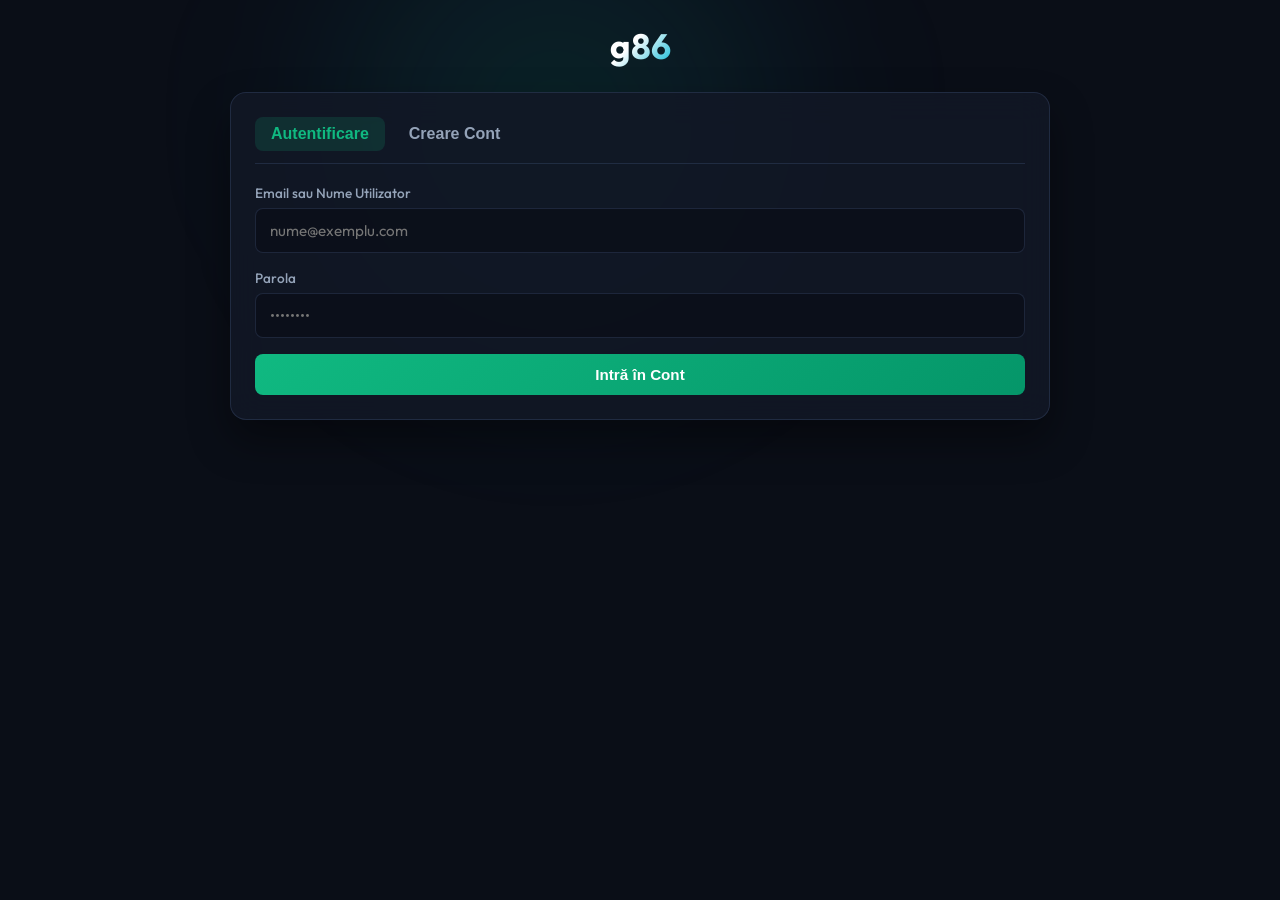
==== web/index.html @ 9602d674 "v0.0.0.3 - P2P Torrent-Style Mesh Architecture, Media Sharing, IndexedDB Local Storage & Public Chat" ====
<!DOCTYPE html>
<html lang="ro">
<head>
    <meta charset="UTF-8">
    <meta name="viewport" content="width=device-width, initial-scale=1.0">
    <title>g86</title>
    
    <!-- PWA Metadata -->
    <link rel="manifest" href="manifest.json">
    <meta name="theme-color" content="#10B981">
    <meta name="apple-mobile-web-app-capable" content="yes">
    <meta name="apple-mobile-web-app-status-bar-style" content="black-translucent">
    <meta name="apple-mobile-web-app-title" content="G86">
    <link rel="apple-touch-icon" href="icon-192.png">

    <link rel="stylesheet" href="style.css">
    <link rel="preconnect" href="https://fonts.googleapis.com">
    <link rel="preconnect" href="https://fonts.gstatic.com" crossorigin>
    <link href="https://fonts.googleapis.com/css2?family=JetBrains+Mono:wght@400;600;700&family=Outfit:wght@300;400;600;700&display=swap" rel="stylesheet">
</head>
<body>
    <div class="background-glow"></div>

    <div class="container">
        <!-- PWA One-Click Install Banner -->
        <div id="pwaBanner" class="pwa-banner hidden">
            <div class="pwa-info">
                <img src="icon-192.png" alt="G86 Icon" class="pwa-logo">
                <div>
                    <strong>Instalează aplicația G86</strong>
                    <p>Salvează pe ecran direct din browser &bull; Fără Play Store</p>
                </div>
            </div>
            <button id="btnInstallPwa" class="btn btn-pwa btn-sm" onclick="installPwa()">Adaugă pe Ecran</button>
        </div>

        <!-- Header -->
        <header class="header">
            <h1>g86</h1>
        </header>

        <!-- Auth & Dashboard Container -->
        <main class="main-card">
            <!-- Auth Section (Shown when logged out) -->
            <div id="authSection" class="section-box">
                <div class="tabs">
                    <button id="tabLogin" class="tab-btn active" onclick="switchAuthTab('login')">Autentificare</button>
                    <button id="tabRegister" class="tab-btn" onclick="switchAuthTab('register')">Creare Cont</button>
                </div>

                <div id="authFeedback" class="feedback-msg hidden"></div>

                <!-- Login Form -->
                <form id="formLogin" onsubmit="handleLogin(event)">
                    <div class="form-group">
                        <label for="loginIdentity">Email sau Nume Utilizator</label>
                        <input type="text" id="loginIdentity" placeholder="nume@exemplu.com" required autocomplete="username">
                    </div>
                    <div class="form-group">
                        <label for="loginPassword">Parola</label>
                        <input type="password" id="loginPassword" placeholder="••••••••" required autocomplete="current-password">
                    </div>
                    <button type="submit" class="btn btn-primary" id="btnLogin">Intră în Cont</button>
                </form>

                <!-- Register Form -->
                <form id="formRegister" class="hidden" onsubmit="handleRegister(event)">
                    <div class="form-group">
                        <label for="regEmail">Adresă de Email</label>
                        <input type="email" id="regEmail" placeholder="nume@exemplu.com" required autocomplete="email">
                    </div>
                    <div class="form-group">
                        <label for="regPassword">Parolă (min. 8 caractere)</label>
                        <input type="password" id="regPassword" placeholder="••••••••" minlength="8" required autocomplete="new-password">
                    </div>
                    <div class="form-group">
                        <label for="regPasswordConfirm">Confirmă Parola</label>
                        <input type="password" id="regPasswordConfirm" placeholder="••••••••" minlength="8" required autocomplete="new-password">
                    </div>
                    <button type="submit" class="btn btn-primary" id="btnRegister">Creează Contul</button>
                </form>
            </div>

            <!-- User Dashboard (Shown when logged in) -->
            <div id="dashboardSection" class="section-box hidden">
                <div class="user-bar">
                    <div class="user-info">
                        <div class="avatar" id="userAvatar">U</div>
                        <div>
                            <span class="user-greeting">Utilizator conectat:</span>
                            <strong id="userDisplayEmail">user@example.com</strong>
                        </div>
                    </div>
                    <button class="btn btn-secondary btn-sm" onclick="handleLogout()">Deconectare</button>
                </div>

                <!-- Public Chat P2P Accordion Card -->
                <div class="chat-card" id="chatAccordionCard">
                    <div class="chat-header" onclick="toggleChatDropdown()">
                        <div class="chat-title-group">
                            <div class="chat-icon-badge">💬</div>
                            <div class="chat-title-wrapper">
                                <h3>Public Chat</h3>
                            </div>
                        </div>
                        <div class="chat-header-right">
                            <div class="security-badge">
                                <span class="sec-dot"></span>
                                <span>Criptare end-2-end</span>
                            </div>
                            <span id="chatDropdownArrow" class="chat-arrow">▼</span>
                        </div>
                    </div>

                    <!-- Dropdown Body -->
                    <div id="chatDropdownBody" class="chat-dropdown-body">
                        <!-- Chat Messages Stream -->
                        <div class="chat-messages-container" id="chatContainer">
                            <div id="chatMessagesList" class="chat-messages-list">
                                <!-- Mesajele vor fi redate dinamic din memoria locală (IndexedDB) -->
                            </div>
                        </div>

                        <!-- Editing indicator bar (shown when editing a message) -->
                        <div id="chatEditingBar" class="chat-edit-bar hidden">
                            <span>✏️ Mod editare mesaj</span>
                            <button type="button" class="btn-cancel-edit" onclick="cancelEditingMessage()">✕ Anulează</button>
                        </div>

                        <!-- Selected File Preview Bar -->
                        <div id="filePreviewBar" class="file-preview-bar hidden">
                            <div class="preview-info">
                                <span id="previewFileIcon">📎</span>
                                <span id="previewFileName" class="preview-filename"></span>
                                <span id="previewFileSize" class="preview-filesize"></span>
                            </div>
                            <button type="button" class="btn-cancel-file" onclick="clearSelectedFile()" title="Șterge atașamentul">✕</button>
                        </div>

                        <!-- Chat Input Form -->
                        <form id="formChat" class="chat-input-box" onsubmit="handleSendMessage(event)">
                            <input type="file" id="chatFileInput" class="hidden-file-input" onchange="handleFileSelected(event)" accept="image/*,video/*,audio/*,application/pdf,text/*,.doc,.docx,.zip">
                            <button type="button" class="btn-chat-sq btn-attach" onclick="triggerFileInput()" title="Atașează poză, video sau document">
                                📎
                            </button>
                            <textarea id="inputChatMessage" rows="1" placeholder="Scrie un mesaj..." autocomplete="off"></textarea>
                            <button type="submit" class="btn-chat-sq btn-send-sq" id="btnSendMessage" title="Trimite mesaj">
                                <svg viewBox="0 0 24 24" class="send-svg-icon">
                                    <path fill="currentColor" d="M2.01 21L23 12 2.01 3 2 10l15 2-15 2z"/>
                                </svg>
                            </button>
                        </form>
                    </div>
                </div>

                <!-- Action Modal for Message Options (Long-Press / Click) -->
                <div id="messageActionModal" class="modal-overlay hidden" onclick="closeMessageModal(event)">
                    <div class="modal-sheet" onclick="event.stopPropagation()">
                        <div class="modal-header">
                            <span id="modalMsgTitle">Opțiuni Mesaj</span>
                            <button type="button" class="modal-close-btn" onclick="closeMessageModal()">✕</button>
                        </div>
                        <div class="modal-actions" id="modalActionsContainer">
                            <!-- Populat dinamic: Editare / Ștergere pentru toți / Ștergere pentru mine -->
                        </div>
                    </div>
                </div>
            </div>
        </main>

        <footer class="footer">
        </footer>
    </div>

    <script src="app.js"></script>
</body>
</html>
---- web/style.css ----
:root {
    --bg-dark: #0a0e17;
    --card-bg: rgba(18, 24, 38, 0.85);
    --border-color: rgba(64, 84, 120, 0.35);
    --accent-emerald: #10b981;
    --accent-cyan: #06b6d4;
    --accent-tor: #a855f7;
    --text-primary: #f8fafc;
    --text-secondary: #94a3b8;
    --danger: #ef4444;
}

* {
    box-sizing: border-box;
    margin: 0;
    padding: 0;
}

body {
    background-color: var(--bg-dark);
    color: var(--text-primary);
    font-family: 'Outfit', -apple-system, BlinkMacSystemFont, 'Segoe UI', Roboto, sans-serif;
    min-height: 100vh;
    display: flex;
    justify-content: center;
    position: relative;
    overflow-x: hidden;
    padding: 24px 16px;
}

.background-glow {
    position: fixed;
    top: -20%;
    left: 20%;
    width: 600px;
    height: 600px;
    background: radial-gradient(circle, rgba(16, 185, 129, 0.15) 0%, rgba(6, 182, 212, 0.08) 40%, transparent 70%);
    filter: blur(80px);
    pointer-events: none;
    z-index: 0;
}

.container {
    max-width: 820px;
    width: 100%;
    position: relative;
    z-index: 1;
    display: flex;
    flex-direction: column;
    gap: 24px;
}

.header {
    text-align: center;
    display: flex;
    flex-direction: column;
    align-items: center;
    gap: 12px;
}

.node-badge {
    display: inline-flex;
    align-items: center;
    gap: 8px;
    background: rgba(16, 185, 129, 0.12);
    border: 1px solid rgba(16, 185, 129, 0.4);
    padding: 6px 14px;
    border-radius: 9999px;
    font-size: 0.82rem;
    font-weight: 700;
    letter-spacing: 0.08em;
    color: var(--accent-emerald);
}

.status-dot {
    width: 8px;
    height: 8px;
    border-radius: 50%;
    background-color: var(--accent-emerald);
}

.status-dot.pulsating {
    box-shadow: 0 0 10px var(--accent-emerald);
    animation: pulse 2s infinite;
}

@keyframes pulse {
    0% { transform: scale(0.95); box-shadow: 0 0 0 0 rgba(16, 185, 129, 0.7); }
    70% { transform: scale(1.1); box-shadow: 0 0 0 8px rgba(16, 185, 129, 0); }
    100% { transform: scale(0.95); box-shadow: 0 0 0 0 rgba(16, 185, 129, 0); }
}

.header h1 {
    font-size: 2.2rem;
    font-weight: 700;
    background: linear-gradient(135deg, #ffffff 40%, var(--accent-cyan));
    -webkit-background-clip: text;
    -webkit-text-fill-color: transparent;
}

.subtitle {
    color: var(--text-secondary);
    font-size: 1rem;
    max-width: 600px;
}

.network-badges {
    display: flex;
    gap: 10px;
    flex-wrap: wrap;
    justify-content: center;
    margin-top: 4px;
}

.net-tag {
    font-size: 0.8rem;
    padding: 4px 10px;
    border-radius: 6px;
    background: rgba(255, 255, 255, 0.05);
    border: 1px solid var(--border-color);
}

.net-tag.clearnet { border-color: rgba(6, 182, 212, 0.4); color: #38bdf8; }
.net-tag.tor { border-color: rgba(168, 85, 247, 0.4); color: #c084fc; }
.net-tag.mobile { border-color: rgba(16, 185, 129, 0.4); color: #34d399; }

.main-card {
    background: var(--card-bg);
    backdrop-filter: blur(16px);
    border: 1px solid var(--border-color);
    border-radius: 16px;
    padding: 24px;
    box-shadow: 0 20px 40px rgba(0, 0, 0, 0.4);
}

.tabs {
    display: flex;
    gap: 8px;
    border-bottom: 1px solid var(--border-color);
    padding-bottom: 12px;
    margin-bottom: 20px;
}

.tab-btn {
    background: transparent;
    border: none;
    color: var(--text-secondary);
    font-size: 1rem;
    font-weight: 600;
    padding: 8px 16px;
    cursor: pointer;
    border-radius: 8px;
    transition: all 0.2s ease;
}

.tab-btn.active {
    background: rgba(16, 185, 129, 0.15);
    color: var(--accent-emerald);
}

.form-group {
    display: flex;
    flex-direction: column;
    gap: 6px;
    margin-bottom: 16px;
}

.form-group label {
    font-size: 0.85rem;
    color: var(--text-secondary);
    font-weight: 500;
}

input {
    background: rgba(10, 14, 23, 0.7);
    border: 1px solid var(--border-color);
    border-radius: 8px;
    padding: 12px 14px;
    color: var(--text-primary);
    font-size: 0.95rem;
    font-family: inherit;
    outline: none;
    transition: border-color 0.2s;
}

input:focus {
    border-color: var(--accent-emerald);
}

.btn {
    padding: 12px 20px;
    border-radius: 8px;
    font-size: 0.95rem;
    font-weight: 600;
    cursor: pointer;
    border: none;
    transition: all 0.2s ease;
    display: inline-flex;
    align-items: center;
    justify-content: center;
    gap: 8px;
}

.btn-primary {
    background: linear-gradient(135deg, var(--accent-emerald), #059669);
    color: #fff;
    width: 100%;
}

.btn-primary:hover {
    filter: brightness(1.1);
}

.btn-secondary {
    background: rgba(255, 255, 255, 0.08);
    color: var(--text-primary);
    border: 1px solid var(--border-color);
}

.btn-secondary:hover {
    background: rgba(255, 255, 255, 0.14);
}

.btn-success {
    background: #10b981;
    color: #064e3b;
    font-weight: 700;
}

.btn-sm {
    padding: 6px 14px;
    font-size: 0.85rem;
}

.feedback-msg {
    padding: 10px 14px;
    border-radius: 8px;
    font-size: 0.9rem;
    margin-bottom: 16px;
}

.feedback-msg.error {
    background: rgba(239, 68, 68, 0.15);
    border: 1px solid rgba(239, 68, 68, 0.4);
    color: #fca5a5;
}

.feedback-msg.success {
    background: rgba(16, 185, 129, 0.15);
    border: 1px solid rgba(16, 185, 129, 0.4);
    color: #6ee7b7;
}

.user-bar {
    display: flex;
    justify-content: space-between;
    align-items: center;
    background: rgba(255, 255, 255, 0.03);
    padding: 12px 16px;
    border-radius: 10px;
    border: 1px solid var(--border-color);
    margin-bottom: 24px;
}

.user-info {
    display: flex;
    align-items: center;
    gap: 12px;
}

.avatar {
    width: 38px;
    height: 38px;
    background: linear-gradient(135deg, var(--accent-cyan), var(--accent-emerald));
    border-radius: 50%;
    display: flex;
    align-items: center;
    justify-content: center;
    font-weight: 700;
    color: #042f2e;
}

.user-greeting {
    display: block;
    font-size: 0.8rem;
    color: var(--text-secondary);
}

.chat-card {
    background: var(--card-bg);
    border: 1px solid var(--border-color);
    border-radius: 12px;
    overflow: hidden;
    margin-top: 10px;
    transition: border-color 0.2s;
}

.chat-header {
    display: flex;
    justify-content: space-between;
    align-items: center;
    gap: 12px;
    padding: 14px 16px;
    cursor: pointer;
    user-select: none;
    background: rgba(255, 255, 255, 0.02);
    transition: background 0.15s;
}

.chat-header:hover {
    background: rgba(255, 255, 255, 0.04);
}

.chat-title-group {
    display: flex;
    align-items: center;
    gap: 12px;
}

.chat-title-wrapper h3 {
    font-size: 1.15rem;
    font-weight: 700;
    color: var(--text-primary);
    margin: 0;
}

.chat-header-right {
    display: flex;
    align-items: center;
    gap: 10px;
}

.chat-arrow {
    font-size: 0.85rem;
    color: var(--accent-cyan);
    transition: transform 0.25s ease;
}

.chat-arrow.open {
    transform: rotate(180deg);
}

.chat-dropdown-body {
    padding: 16px;
    display: flex;
    flex-direction: column;
    gap: 14px;
    border-top: 1px solid var(--border-color);
}

.chat-icon-badge {
    font-size: 1.5rem;
    background: rgba(16, 185, 129, 0.12);
    border: 1px solid rgba(16, 185, 129, 0.3);
    width: 40px;
    height: 40px;
    display: flex;
    align-items: center;
    justify-content: center;
    border-radius: 10px;
}

.security-badge {
    display: flex;
    align-items: center;
    gap: 6px;
    background: rgba(16, 185, 129, 0.12);
    border: 1px solid rgba(16, 185, 129, 0.35);
    color: #34d399;
    padding: 6px 12px;
    border-radius: 9999px;
    font-size: 0.75rem;
    font-weight: 700;
    white-space: nowrap;
}

.sec-dot {
    width: 8px;
    height: 8px;
    border-radius: 50%;
    background-color: #10b981;
    box-shadow: 0 0 8px #10b981;
    animation: pulseDot 2s infinite;
}

@keyframes pulseDot {
    0%, 100% { opacity: 1; transform: scale(1); }
    50% { opacity: 0.4; transform: scale(0.85); }
}

.chat-messages-container {
    background: #080c14;
    border: 1px solid var(--border-color);
    border-radius: 12px;
    height: 320px;
    overflow-y: auto;
    padding: 16px;
    display: flex;
    flex-direction: column;
}

.chat-messages-list {
    display: flex;
    flex-direction: column;
    gap: 12px;
    margin-top: auto;
}

.chat-msg-item {
    display: flex;
    flex-direction: column;
    max-width: 85%;
    gap: 4px;
}

.chat-msg-item.own {
    align-self: flex-end;
}

.chat-msg-item.other {
    align-self: flex-start;
}

.chat-msg-header {
    display: flex;
    align-items: center;
    gap: 8px;
    font-size: 0.75rem;
}

.chat-msg-item.own .chat-msg-header {
    justify-content: flex-end;
}

.chat-msg-author {
    font-weight: 700;
    color: var(--accent-cyan);
}

.chat-msg-item.own .chat-msg-author {
    color: var(--accent-emerald);
}

.chat-msg-time {
    color: #64748b;
    font-size: 0.7rem;
}

.edited-badge {
    color: #94a3b8;
    font-style: italic;
    font-size: 0.68rem;
    margin-left: 2px;
}

.chat-msg-bubble {
    padding: 10px 14px;
    border-radius: 12px;
    font-size: 0.9rem;
    line-height: 1.45;
    word-break: break-word;
    position: relative;
    cursor: pointer;
    user-select: none;
    transition: filter 0.15s ease, transform 0.1s ease;
}

.chat-msg-bubble:hover {
    filter: brightness(1.12);
}

.chat-msg-bubble:active {
    transform: scale(0.98);
}

.chat-msg-item.own .chat-msg-bubble {
    background: linear-gradient(135deg, rgba(16, 185, 129, 0.25), rgba(6, 182, 212, 0.2));
    border: 1px solid rgba(16, 185, 129, 0.4);
    color: #f8fafc;
    border-bottom-right-radius: 2px;
}

.chat-msg-item.other .chat-msg-bubble {
    background: #162032;
    border: 1px solid var(--border-color);
    color: #f8fafc;
    border-bottom-left-radius: 2px;
}

/* Media rendering inside bubbles */
.chat-media-preview-img {
    max-width: 100%;
    max-height: 240px;
    border-radius: 8px;
    margin-top: 8px;
    display: block;
    object-fit: cover;
    border: 1px solid rgba(255, 255, 255, 0.15);
}

.chat-media-video {
    max-width: 100%;
    max-height: 240px;
    border-radius: 8px;
    margin-top: 8px;
    display: block;
}

.chat-media-doc {
    display: flex;
    align-items: center;
    gap: 10px;
    background: rgba(0, 0, 0, 0.3);
    border: 1px solid rgba(255, 255, 255, 0.15);
    border-radius: 8px;
    padding: 8px 12px;
    margin-top: 8px;
    text-decoration: none;
    color: inherit;
    font-size: 0.85rem;
}

.chat-media-doc:hover {
    background: rgba(0, 0, 0, 0.45);
}

.chat-doc-info {
    display: flex;
    flex-direction: column;
    overflow: hidden;
}

.chat-doc-name {
    font-weight: 600;
    white-space: nowrap;
    overflow: hidden;
    text-overflow: ellipsis;
}

.chat-doc-size {
    font-size: 0.72rem;
    color: var(--text-secondary);
}

/* Edit & File Preview Bars */
.chat-edit-bar {
    display: flex;
    justify-content: space-between;
    align-items: center;
    background: rgba(245, 158, 11, 0.15);
    border: 1px solid rgba(245, 158, 11, 0.4);
    padding: 6px 12px;
    border-radius: 8px;
    font-size: 0.82rem;
    color: #fbbf24;
}

.btn-cancel-edit {
    background: transparent;
    border: none;
    color: #fbbf24;
    cursor: pointer;
    font-size: 0.82rem;
    font-weight: 600;
}

.file-preview-bar {
    display: flex;
    justify-content: space-between;
    align-items: center;
    background: rgba(6, 182, 212, 0.12);
    border: 1px solid rgba(6, 182, 212, 0.35);
    padding: 8px 12px;
    border-radius: 8px;
    font-size: 0.82rem;
    color: var(--accent-cyan);
}

.preview-info {
    display: flex;
    align-items: center;
    gap: 8px;
    overflow: hidden;
}

.preview-filename {
    font-weight: 600;
    white-space: nowrap;
    overflow: hidden;
    text-overflow: ellipsis;
}

.preview-filesize {
    font-size: 0.72rem;
    color: var(--text-secondary);
}

.btn-cancel-file {
    background: transparent;
    border: none;
    color: var(--accent-cyan);
    cursor: pointer;
    font-size: 1rem;
    font-weight: 700;
    padding: 0 4px;
}

/* Chat Input Bar & 1:1 Buttons */
.chat-input-box {
    display: flex;
    gap: 8px;
    align-items: flex-end;
}

.hidden-file-input {
    display: none;
}

.chat-input-box textarea {
    flex: 1;
    min-height: 44px;
    max-height: 120px;
    background: rgba(10, 14, 23, 0.8);
    border: 1px solid var(--border-color);
    padding: 11px 14px;
    border-radius: 10px;
    color: var(--text-primary);
    font-family: inherit;
    font-size: 0.92rem;
    line-height: 1.4;
    resize: none;
    outline: none;
    overflow-y: auto;
    transition: all 0.2s;
    box-sizing: border-box;
}

.chat-input-box textarea:focus {
    border-color: var(--accent-emerald);
    box-shadow: 0 0 10px rgba(16, 185, 129, 0.25);
}

.btn-chat-sq {
    width: 44px;
    height: 44px;
    min-width: 44px;
    min-height: 44px;
    aspect-ratio: 1 / 1;
    border-radius: 10px;
    display: flex;
    align-items: center;
    justify-content: center;
    cursor: pointer;
    border: none;
    padding: 0;
    transition: all 0.2s ease;
    flex-shrink: 0;
}

.btn-attach {
    background: rgba(6, 182, 212, 0.12);
    border: 1px solid rgba(6, 182, 212, 0.35);
    color: var(--accent-cyan);
    font-size: 1.25rem;
}

.btn-attach:hover {
    background: rgba(6, 182, 212, 0.25);
    border-color: var(--accent-cyan);
    transform: translateY(-1px);
}

.btn-send-sq {
    background: linear-gradient(135deg, var(--accent-emerald), #059669);
    color: #fff;
    box-shadow: 0 4px 12px rgba(16, 185, 129, 0.3);
}

.btn-send-sq:hover {
    filter: brightness(1.15);
    transform: translateY(-1px);
}

.btn-send-sq:active {
    transform: scale(0.95);
}

.send-svg-icon {
    width: 20px;
    height: 20px;
}

/* Modal Overlay & Action Sheet */
.modal-overlay {
    position: fixed;
    inset: 0;
    background: rgba(0, 0, 0, 0.75);
    backdrop-filter: blur(4px);
    display: flex;
    align-items: center;
    justify-content: center;
    z-index: 1000;
    padding: 16px;
    animation: fadeIn 0.15s ease-out;
}

.modal-sheet {
    background: #111827;
    border: 1px solid var(--border-color);
    border-radius: 14px;
    width: 100%;
    max-width: 380px;
    overflow: hidden;
    box-shadow: 0 20px 40px rgba(0, 0, 0, 0.7);
    animation: scaleUp 0.18s ease-out;
}

@keyframes scaleUp {
    from { transform: scale(0.95); opacity: 0; }
    to { transform: scale(1); opacity: 1; }
}

.modal-header {
    display: flex;
    justify-content: space-between;
    align-items: center;
    padding: 14px 16px;
    border-bottom: 1px solid var(--border-color);
    font-weight: 700;
    font-size: 0.95rem;
    color: var(--text-primary);
}

.modal-close-btn {
    background: transparent;
    border: none;
    color: var(--text-secondary);
    font-size: 1.1rem;
    cursor: pointer;
    padding: 2px 6px;
    border-radius: 4px;
}

.modal-close-btn:hover {
    color: var(--text-primary);
}

.modal-actions {
    display: flex;
    flex-direction: column;
    padding: 12px;
    gap: 8px;
}

.modal-action-btn {
    display: flex;
    align-items: center;
    gap: 12px;
    padding: 12px 16px;
    border-radius: 8px;
    font-size: 0.92rem;
    font-weight: 600;
    cursor: pointer;
    border: 1px solid transparent;
    background: rgba(255, 255, 255, 0.04);
    color: var(--text-primary);
    transition: all 0.15s;
    text-align: left;
    width: 100%;
    box-sizing: border-box;
}

.modal-action-btn:hover {
    background: rgba(255, 255, 255, 0.09);
    transform: translateX(2px);
}

.modal-action-btn.danger {
    color: #f87171;
    border-color: rgba(239, 68, 68, 0.3);
    background: rgba(239, 68, 68, 0.1);
}

.modal-action-btn.danger:hover {
    background: rgba(239, 68, 68, 0.2);
}

.footer {
    text-align: center;
    color: var(--text-secondary);
    font-size: 0.82rem;
    padding-bottom: 20px;
}

.hidden { display: none !important; }

/* PWA Install Banner */
.pwa-banner {
    background: linear-gradient(135deg, rgba(16, 185, 129, 0.18), rgba(6, 182, 212, 0.12));
    border: 1px solid rgba(16, 185, 129, 0.45);
    border-radius: 12px;
    padding: 12px 16px;
    display: flex;
    justify-content: space-between;
    align-items: center;
    gap: 12px;
    box-shadow: 0 8px 24px rgba(0, 0, 0, 0.3);
}

.pwa-info {
    display: flex;
    align-items: center;
    gap: 12px;
}

.pwa-logo {
    width: 42px;
    height: 42px;
    border-radius: 10px;
    border: 1px solid rgba(16, 185, 129, 0.4);
}

.pwa-info p {
    font-size: 0.8rem;
    color: var(--text-secondary);
    margin-top: 2px;
}

.btn-pwa {
    background: #10b981;
    color: #064e3b;
    font-weight: 700;
    white-space: nowrap;
}

.btn-pwa:hover {
    background: #34d399;
}

.net-tag.pwa { border-color: rgba(16, 185, 129, 0.6); color: #6ee7b7; font-weight: 600; }
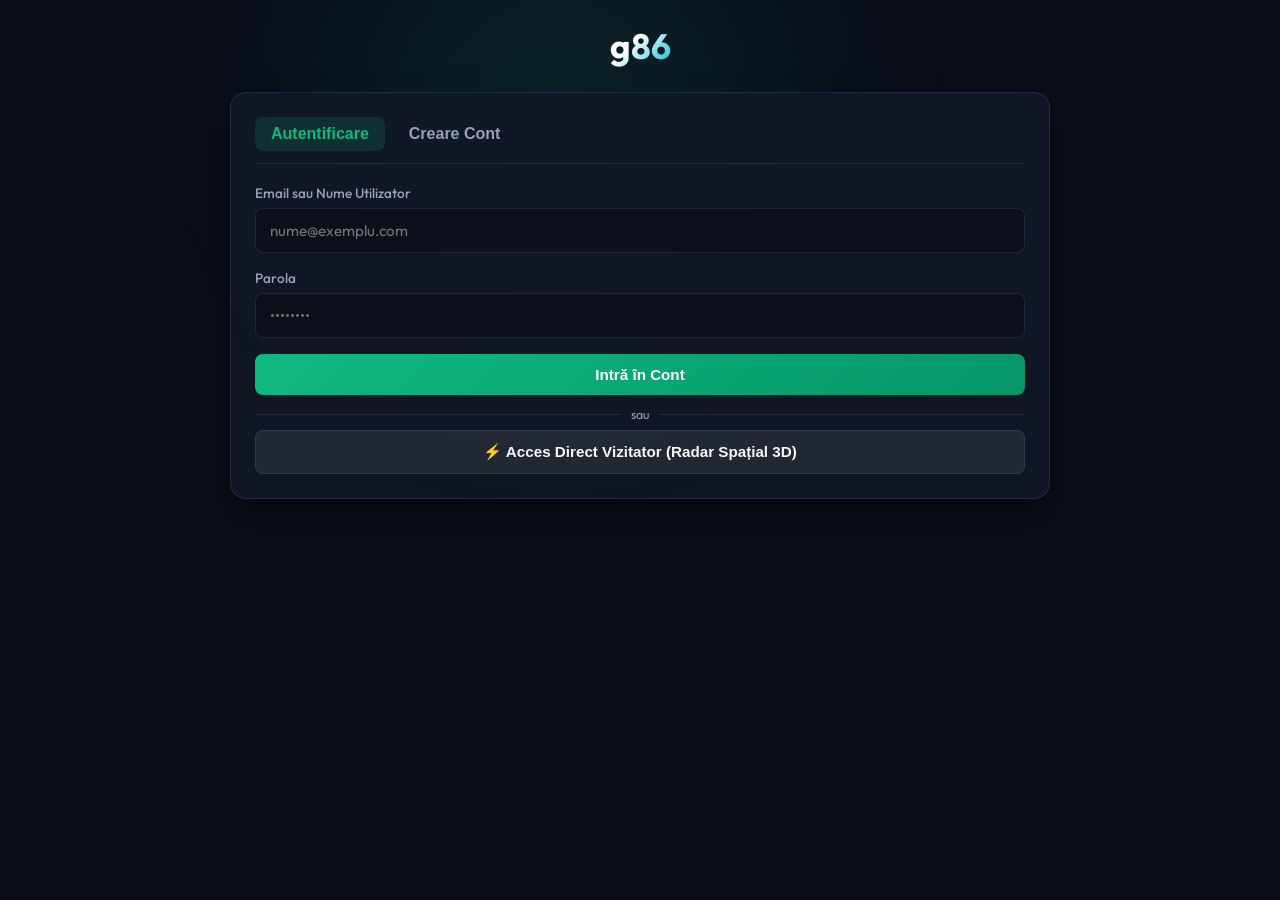
==== commit 24c1a76b: "v0.0.0.13 - RuView RF Person Tracking, Hardware Compass 6DoF Fusion, Native Orientation Bridge & Cle" ====
--- a/web/index.html
+++ b/web/index.html
@@ -10,10 +10,10 @@
     <meta name="theme-color" content="#10B981">
     <meta name="apple-mobile-web-app-capable" content="yes">
     <meta name="apple-mobile-web-app-status-bar-style" content="black-translucent">
-    <meta name="apple-mobile-web-app-title" content="G86">
+    <meta name="apple-mobile-web-app-title" content="g86">
     <link rel="apple-touch-icon" href="icon-192.png">
 
-    <link rel="stylesheet" href="style.css">
+    <link rel="stylesheet" href="style.css?v=6">
     <link rel="preconnect" href="https://fonts.googleapis.com">
     <link rel="preconnect" href="https://fonts.gstatic.com" crossorigin>
     <link href="https://fonts.googleapis.com/css2?family=JetBrains+Mono:wght@400;600;700&family=Outfit:wght@300;400;600;700&display=swap" rel="stylesheet">
@@ -61,6 +61,14 @@
                         <input type="password" id="loginPassword" placeholder="••••••••" required autocomplete="current-password">
                     </div>
                     <button type="submit" class="btn btn-primary" id="btnLogin">Intră în Cont</button>
+                    <div style="display: flex; align-items: center; margin: 12px 0 8px 0; text-align: center; color: var(--text-secondary); font-size: 0.78rem;">
+                        <span style="flex: 1; border-bottom: 1px solid rgba(255,255,255,0.08);"></span>
+                        <span style="padding: 0 10px;">sau</span>
+                        <span style="flex: 1; border-bottom: 1px solid rgba(255,255,255,0.08);"></span>
+                    </div>
+                    <button type="button" class="btn btn-secondary" onclick="loginAsGuest()" style="width: 100%;">
+                        ⚡ Acces Direct Vizitator (Radar Spațial 3D)
+                    </button>
                 </form>
 
                 <!-- Register Form -->
@@ -104,6 +112,7 @@
                             </div>
                         </div>
                         <div class="chat-header-right">
+                            <div id="meshSyncBadge" class="mesh-sync-pill online" title="Status sincronizare cu nodul G86">● Sincronizat</div>
                             <div class="security-badge">
                                 <span class="sec-dot"></span>
                                 <span>Criptare end-2-end</span>
@@ -134,14 +143,27 @@
                                 <span id="previewFileName" class="preview-filename"></span>
                                 <span id="previewFileSize" class="preview-filesize"></span>
                             </div>
+                            <div id="fileChunkStatus" class="preview-chunk-tag hidden">Fragmentat (2MB/piesă)</div>
                             <button type="button" class="btn-cancel-file" onclick="clearSelectedFile()" title="Șterge atașamentul">✕</button>
+                        </div>
+
+                        <!-- Scope Selector Bar (Public vs Private) -->
+                        <div class="chat-scope-bar">
+                            <span>Destinație:</span>
+                            <div class="scope-btn-group">
+                                <button type="button" id="btnScopePublic" class="btn-scope-pill active" onclick="setChatScope('public')">🌐 Public</button>
+                                <button type="button" id="btnScopePrivate" class="btn-scope-pill" onclick="setChatScope('private')">🔒 Privat</button>
+                            </div>
+                            <input type="text" id="inputRecipient" class="chat-recipient-input hidden" placeholder="Email / Utilizator destinatar..." autocomplete="off">
                         </div>
 
                         <!-- Chat Input Form -->
                         <form id="formChat" class="chat-input-box" onsubmit="handleSendMessage(event)">
                             <input type="file" id="chatFileInput" class="hidden-file-input" onchange="handleFileSelected(event)" accept="image/*,video/*,audio/*,application/pdf,text/*,.doc,.docx,.zip">
                             <button type="button" class="btn-chat-sq btn-attach" onclick="triggerFileInput()" title="Atașează poză, video sau document">
-                                📎
+                                <svg viewBox="0 0 24 24" class="paperclip-svg-icon" fill="none" stroke="currentColor" stroke-width="2" stroke-linecap="round" stroke-linejoin="round">
+                                    <path d="M21.44 11.05l-9.19 9.19a6 6 0 0 1-8.49-8.49l9.19-9.19a4 4 0 0 1 5.66 5.66l-9.2 9.19a2 2 0 0 1-2.83-2.83l8.49-8.48"/>
+                                </svg>
                             </button>
                             <textarea id="inputChatMessage" rows="1" placeholder="Scrie un mesaj..." autocomplete="off"></textarea>
                             <button type="submit" class="btn-chat-sq btn-send-sq" id="btnSendMessage" title="Trimite mesaj">
@@ -153,7 +175,91 @@
                     </div>
                 </div>
 
-                <!-- Action Modal for Message Options (Long-Press / Click) -->
+                
+                                <!-- 3D RF Spatial Radar Accordion Card (Personal Client Radar) -->
+                <div class="radar-card" id="radarAccordionCard">
+                    <div class="radar-header" onclick="toggleRadarDropdown()">
+                        <div class="chat-title-group">
+                            <div class="chat-icon-badge radar-icon-badge">📡</div>
+                            <div class="chat-title-wrapper">
+                                <h3>Radarul Meu Spațial 3D</h3>
+                                <span class="radar-subtitle">Sinteză Point Cloud 3D &bull; Telefonul Tău în Centru &bull; Zero Cameră</span>
+                            </div>
+                        </div>
+                        <div class="chat-header-right">
+                            <div id="radarLiveBadge" class="mesh-sync-pill online">● Radar Activ</div>
+                            <div class="security-badge radar-sec-badge">
+                                <span class="sec-dot green"></span>
+                                <span>Dispozitivul Tău</span>
+                            </div>
+                            <span id="radarDropdownArrow" class="chat-arrow">▲</span>
+                        </div>
+                    </div>
+
+                    <!-- Dropdown Body -->
+                    <div id="radarDropdownBody" class="radar-dropdown-body">
+                        <!-- 3D Viewport Container -->
+                        <div class="radar-viewport-container" id="radarViewportContainer">
+                            <div id="radarCanvasContainer" class="radar-canvas-container"></div>
+                            
+                            <!-- Tactical HUD Overlay -->
+                            <div class="radar-hud">
+                                <div class="radar-hud-item">
+                                    <span class="hud-label">Orientare Busolă:</span>
+                                    <strong id="hudHeading">--° (N)</strong>
+                                </div>
+                                <div class="radar-hud-item">
+                                    <span class="hud-label">Nor Puncte 3D:</span>
+                                    <strong id="hudPointCloudCount" style="color: #06b6d4;">0 puncte</strong>
+                                </div>
+                                <div class="radar-hud-item">
+                                    <span class="hud-label">Deplasare / Pași:</span>
+                                    <strong id="hudDisplacement">0 m (0 pași)</strong>
+                                </div>
+                                <div class="radar-hud-item">
+                                    <span class="hud-label">Poziție în Cameră:</span>
+                                    <strong id="hudPositionCoords" style="color: #10b981;">X: +0.0m, Z: +0.0m</strong>
+                                </div>
+                                <div class="radar-hud-item">
+                                    <span class="hud-label">Punct de Reper Wi-Fi:</span>
+                                    <strong id="hudActiveLandmark" style="color: #a78bfa;">Wi-Fi Router AP</strong>
+                                </div>
+                                <div class="radar-hud-item">
+                                    <span class="hud-label">Latență RF Nod:</span>
+                                    <strong id="hudLatency">-- ms</strong>
+                                </div>
+                                <div class="radar-hud-item">
+                                    <span class="hud-label">Semnal Rețea:</span>
+                                    <strong id="hudSignal">Analiză...</strong>
+                                </div>
+                            </div>
+
+                            <!-- 3D Viewport Controls & Tactile Step Navigation -->
+                            <div class="radar-controls-overlay">
+                                <button type="button" class="btn-radar-tool" onclick="RadarEngine.manualStep(0.75)" title="Avansează un pas">+Pas</button>
+                                <button type="button" class="btn-radar-tool" onclick="RadarEngine.manualStep(-0.75)" title="Pas înapoi">-Pas</button>
+                                <button type="button" class="btn-radar-tool" onclick="RadarEngine.manualTurn(45)" title="Rotește orientarea cu 45°">↩️ Rotire</button>
+                                <button type="button" class="btn-radar-tool" onclick="RadarEngine.calibrateSensors()" title="Activează / Calibrează Senzorii 6DoF (Sensibilitate Ridicată)">⚡ Senzori</button>
+                                <button type="button" class="btn-radar-tool" id="btnToggleCamFollow" onclick="RadarEngine.toggleCameraFollow()" title="Comută între vedere fixă de ansamblu și urmărire">🏠 Cameră Fixă</button>
+                                <button type="button" class="btn-radar-tool" onclick="RadarEngine.setCameraView('top')" title="Vedere de sus">🧭 Top-Down</button>
+                                <button type="button" class="btn-radar-tool" onclick="RadarEngine.resetPositionToZero()" title="Resetează poziția la punctul inițial (0,0)">🎯 Reset (0,0)</button>
+                            </div>
+                        </div>
+
+                        <!-- Radar Nodes Status Bar -->
+                        <div class="radar-nodes-bar">
+                            <div class="radar-node-info">
+                                <span class="radar-node-dot client-dot"></span>
+                                <span><strong>Centru Radar:</strong> Telefonul tău (Orientare &amp; Spațiu Local)</span>
+                            </div>
+                            <div class="radar-node-info">
+                                <span class="radar-node-dot beacon-dot"></span>
+                                <span><strong>Destinație Telemetrie:</strong> Nod Master Moto G86</span>
+                            </div>
+                        </div>
+                    </div>
+                </div>
+<!-- Action Modal for Message Options (Long-Press / Click) -->
                 <div id="messageActionModal" class="modal-overlay hidden" onclick="closeMessageModal(event)">
                     <div class="modal-sheet" onclick="event.stopPropagation()">
                         <div class="modal-header">
@@ -172,6 +278,8 @@
         </footer>
     </div>
 
-    <script src="app.js"></script>
+    <script src="three.min.js"></script>
+    <script src="radar.js?v=4"></script>
+    <script src="app.js?v=9"></script>
 </body>
 </html>
--- a/web/style.css
+++ b/web/style.css
@@ -619,7 +619,7 @@
 .chat-input-box textarea {
     flex: 1;
     min-height: 44px;
-    max-height: 120px;
+    max-height: 240px;
     background: rgba(10, 14, 23, 0.8);
     border: 1px solid var(--border-color);
     padding: 11px 14px;
@@ -627,17 +627,41 @@
     color: var(--text-primary);
     font-family: inherit;
     font-size: 0.92rem;
-    line-height: 1.4;
+    line-height: 1.45;
     resize: none;
     outline: none;
     overflow-y: auto;
-    transition: all 0.2s;
+    transition: border-color 0.2s, box-shadow 0.2s;
     box-sizing: border-box;
+    scrollbar-width: thin;
+    scrollbar-color: #2a364f transparent;
 }
 
 .chat-input-box textarea:focus {
     border-color: var(--accent-emerald);
     box-shadow: 0 0 10px rgba(16, 185, 129, 0.25);
+}
+
+/* Custom dark scrollbar for textarea and chat list */
+.chat-input-box textarea::-webkit-scrollbar,
+.chat-messages-container::-webkit-scrollbar {
+    width: 6px;
+}
+
+.chat-input-box textarea::-webkit-scrollbar-track,
+.chat-messages-container::-webkit-scrollbar-track {
+    background: transparent;
+}
+
+.chat-input-box textarea::-webkit-scrollbar-thumb,
+.chat-messages-container::-webkit-scrollbar-thumb {
+    background: #2a364f;
+    border-radius: 4px;
+}
+
+.chat-input-box textarea::-webkit-scrollbar-thumb:hover,
+.chat-messages-container::-webkit-scrollbar-thumb:hover {
+    background: #3e5074;
 }
 
 .btn-chat-sq {
@@ -661,13 +685,26 @@
     background: rgba(6, 182, 212, 0.12);
     border: 1px solid rgba(6, 182, 212, 0.35);
     color: var(--accent-cyan);
-    font-size: 1.25rem;
 }
 
 .btn-attach:hover {
     background: rgba(6, 182, 212, 0.25);
     border-color: var(--accent-cyan);
     transform: translateY(-1px);
+}
+
+.paperclip-svg-icon {
+    width: 20px;
+    height: 20px;
+    stroke: var(--accent-cyan);
+}
+
+.paperclip-svg-icon-sm {
+    width: 16px;
+    height: 16px;
+    stroke: currentColor;
+    display: inline-block;
+    vertical-align: middle;
 }
 
 .btn-send-sq {
@@ -837,4 +874,785 @@
     background: #34d399;
 }
 
-.net-tag.pwa { border-color: rgba(16, 185, 129, 0.6); color: #6ee7b7; font-weight: 600; }+.net-tag.pwa { border-color: rgba(16, 185, 129, 0.6); color: #6ee7b7; font-weight: 600; }
+
+/* Destination Scope Bar (Public / Private) */
+.chat-scope-bar {
+    display: flex;
+    align-items: center;
+    gap: 8px;
+    padding: 6px 10px;
+    background: rgba(15, 23, 42, 0.6);
+    border: 1px solid rgba(255, 255, 255, 0.08);
+    border-radius: 8px;
+    font-size: 0.78rem;
+    color: var(--text-secondary);
+    margin-bottom: 8px;
+}
+
+.scope-btn-group {
+    display: flex;
+    gap: 4px;
+}
+
+.btn-scope-pill {
+    background: rgba(255, 255, 255, 0.05);
+    border: 1px solid rgba(255, 255, 255, 0.12);
+    color: var(--text-secondary);
+    padding: 3px 8px;
+    border-radius: 6px;
+    font-size: 0.75rem;
+    font-weight: 600;
+    cursor: pointer;
+    transition: all 0.2s ease;
+}
+
+.btn-scope-pill.active {
+    background: rgba(16, 185, 129, 0.2);
+    border-color: var(--accent-emerald);
+    color: var(--accent-emerald);
+}
+
+.btn-scope-pill.private-active {
+    background: rgba(168, 85, 247, 0.2);
+    border-color: #c084fc;
+    color: #c084fc;
+}
+
+.chat-recipient-input {
+    flex: 1;
+    background: rgba(0, 0, 0, 0.35);
+    border: 1px solid rgba(168, 85, 247, 0.3);
+    border-radius: 6px;
+    padding: 4px 8px;
+    color: #fff;
+    font-size: 0.75rem;
+    font-family: inherit;
+    outline: none;
+}
+
+.chat-recipient-input:focus {
+    border-color: #c084fc;
+    box-shadow: 0 0 8px rgba(192, 132, 252, 0.25);
+}
+
+/* File Unique ID & Scope Badges */
+.chat-file-id-tag {
+    display: inline-flex;
+    align-items: center;
+    gap: 6px;
+    background: rgba(6, 182, 212, 0.12);
+    border: 1px solid rgba(6, 182, 212, 0.3);
+    border-radius: 6px;
+    padding: 3px 8px;
+    font-size: 0.70rem;
+    font-family: 'JetBrains Mono', monospace;
+    color: var(--accent-cyan);
+    margin-top: 6px;
+}
+
+.chat-file-id-copy {
+    cursor: pointer;
+    background: transparent;
+    border: none;
+    color: inherit;
+    padding: 0;
+    font-size: 0.72rem;
+    opacity: 0.8;
+}
+
+.chat-file-id-copy:hover {
+    opacity: 1;
+}
+
+.msg-scope-badge {
+    font-size: 0.68rem;
+    padding: 1px 6px;
+    border-radius: 4px;
+    font-weight: 600;
+    margin-left: 6px;
+}
+
+.msg-scope-badge.public {
+    background: rgba(16, 185, 129, 0.15);
+    color: var(--accent-emerald);
+    border: 1px solid rgba(16, 185, 129, 0.3);
+}
+
+.msg-scope-badge.private {
+    background: rgba(168, 85, 247, 0.15);
+    color: #c084fc;
+    border: 1px solid rgba(168, 85, 247, 0.3);
+}
+
+/* Mesh Sync Status Pill */
+.mesh-sync-pill {
+    display: inline-flex;
+    align-items: center;
+    gap: 5px;
+    padding: 3px 8px;
+    border-radius: 9999px;
+    font-size: 0.70rem;
+    font-weight: 600;
+    transition: all 0.3s ease;
+    cursor: default;
+}
+
+.mesh-sync-pill.online {
+    background: rgba(16, 185, 129, 0.15);
+    color: #34d399;
+    border: 1px solid rgba(16, 185, 129, 0.3);
+}
+
+.mesh-sync-pill.syncing {
+    background: rgba(6, 182, 212, 0.15);
+    color: #38bdf8;
+    border: 1px solid rgba(6, 182, 212, 0.3);
+    animation: pulseSync 1.2s infinite;
+}
+
+.mesh-sync-pill.catchup {
+    background: rgba(245, 158, 11, 0.18);
+    color: #fbbf24;
+    border: 1px solid rgba(245, 158, 11, 0.4);
+}
+
+.mesh-sync-pill.offline {
+    background: rgba(239, 68, 68, 0.15);
+    color: #f87171;
+    border: 1px solid rgba(239, 68, 68, 0.3);
+}
+
+@keyframes pulseSync {
+    0%, 100% { opacity: 1; }
+    50% { opacity: 0.55; }
+}
+
+.preview-chunk-tag {
+    font-size: 0.68rem;
+    padding: 2px 6px;
+    border-radius: 4px;
+    background: rgba(245, 158, 11, 0.15);
+    color: #f59e0b;
+    border: 1px solid rgba(245, 158, 11, 0.3);
+    font-weight: 600;
+}
+
+/* Chunked File Progress */
+.chunk-progress-box {
+    margin-top: 6px;
+    background: rgba(15, 23, 42, 0.6);
+    border: 1px solid rgba(255, 255, 255, 0.1);
+    border-radius: 6px;
+    padding: 6px 8px;
+    display: flex;
+    flex-direction: column;
+    gap: 4px;
+}
+
+.chunk-progress-bar-bg {
+    width: 100%;
+    height: 6px;
+    background: rgba(255, 255, 255, 0.1);
+    border-radius: 3px;
+    overflow: hidden;
+}
+
+.chunk-progress-bar-fill {
+    height: 100%;
+    background: linear-gradient(90deg, #10b981, #06b6d4);
+    border-radius: 3px;
+    transition: width 0.2s ease;
+}
+
+.chunk-progress-label {
+    display: flex;
+    justify-content: space-between;
+    font-size: 0.68rem;
+    color: var(--text-secondary);
+}
+
+/* ========================================================
+   Mobile & Portable Compact Optimization (Phones & Tablets)
+   Matches the compact native backend layout on phone (activity_main.xml)
+   ======================================================== */
+@media (max-width: 900px), (hover: none) and (pointer: coarse) {
+    /* Page Layout & Spacing */
+    body {
+        padding: 12px 10px;
+    }
+
+    .container {
+        max-width: 580px;
+        gap: 10px;
+    }
+
+    /* Header Bar: sleek 22px title like native 24sp */
+    .header {
+        gap: 4px;
+        margin-bottom: 2px;
+    }
+
+    .header h1 {
+        font-size: 1.45rem;
+        letter-spacing: -0.02em;
+    }
+
+    /* PWA Banner */
+    .pwa-banner {
+        padding: 8px 12px;
+        border-radius: 8px;
+        gap: 8px;
+    }
+
+    .pwa-logo {
+        width: 28px;
+        height: 28px;
+        border-radius: 6px;
+    }
+
+    .pwa-info strong {
+        font-size: 0.82rem;
+    }
+
+    .pwa-info p {
+        font-size: 0.70rem;
+    }
+
+    /* Main Container Card (matching native cardCornerRadius="12dp" and compact padding) */
+    .main-card {
+        padding: 12px 14px;
+        border-radius: 12px;
+        box-shadow: 0 10px 25px rgba(0, 0, 0, 0.35);
+    }
+
+    /* User Status Bar */
+    .user-bar {
+        padding: 8px 12px;
+        margin-bottom: 10px;
+        border-radius: 8px;
+        gap: 8px;
+    }
+
+    .user-info {
+        gap: 8px;
+    }
+
+    .avatar {
+        width: 28px;
+        height: 28px;
+        font-size: 0.80rem;
+    }
+
+    .user-greeting {
+        font-size: 0.70rem;
+        line-height: 1.2;
+    }
+
+    #userDisplayEmail {
+        font-size: 0.82rem;
+        line-height: 1.2;
+    }
+
+    .btn-sm {
+        padding: 4px 10px;
+        font-size: 0.75rem;
+        border-radius: 6px;
+    }
+
+    /* Auth Section Tabs & Form (Login / Register) */
+    .tabs {
+        gap: 6px;
+        padding-bottom: 8px;
+        margin-bottom: 12px;
+    }
+
+    .tab-btn {
+        padding: 6px 12px;
+        font-size: 0.82rem;
+        border-radius: 6px;
+    }
+
+    .form-group {
+        gap: 4px;
+        margin-bottom: 10px;
+    }
+
+    .form-group label {
+        font-size: 0.72rem;
+    }
+
+    input {
+        padding: 8px 10px;
+        font-size: 0.82rem;
+        border-radius: 6px;
+    }
+
+    .btn {
+        padding: 8px 14px;
+        font-size: 0.82rem;
+        border-radius: 6px;
+    }
+
+    .feedback-msg {
+        padding: 6px 10px;
+        font-size: 0.75rem;
+        margin-bottom: 10px;
+        border-radius: 6px;
+    }
+
+    /* Chat Accordion Dropdown Card (matching backend dropdown menus) */
+    .chat-card {
+        margin-top: 6px;
+        border-radius: 10px;
+    }
+
+    .chat-header {
+        padding: 9px 12px;
+        gap: 8px;
+    }
+
+    .chat-title-group {
+        gap: 8px;
+    }
+
+    .chat-icon-badge {
+        width: 26px;
+        height: 26px;
+        font-size: 0.95rem;
+        border-radius: 6px;
+    }
+
+    .chat-title-wrapper h3 {
+        font-size: 0.88rem;
+        font-weight: 700;
+    }
+
+    .chat-header-right {
+        gap: 8px;
+    }
+
+    .security-badge {
+        padding: 2px 7px;
+        font-size: 0.65rem;
+        gap: 4px;
+        border-radius: 9999px;
+    }
+
+    .sec-dot {
+        width: 5px;
+        height: 5px;
+    }
+
+    .chat-arrow {
+        font-size: 0.78rem;
+    }
+
+    /* Dropdown Body */
+    .chat-dropdown-body {
+        padding: 10px 12px;
+        gap: 8px;
+    }
+
+    /* Chat Messages Container */
+    .chat-messages-container {
+        height: 230px;
+        padding: 8px 10px;
+        border-radius: 8px;
+    }
+
+    .chat-messages-list {
+        gap: 6px;
+    }
+
+    /* Message Items & Bubbles */
+    .chat-msg-item {
+        max-width: 90%;
+        gap: 2px;
+    }
+
+    .chat-msg-header {
+        gap: 6px;
+        font-size: 0.66rem;
+    }
+
+    .chat-msg-author {
+        font-size: 0.70rem;
+    }
+
+    .chat-msg-time {
+        font-size: 0.62rem;
+    }
+
+    .chat-msg-bubble {
+        padding: 5px 9px;
+        font-size: 0.78rem;
+        line-height: 1.32;
+        border-radius: 7px;
+    }
+
+    .msg-scope-badge {
+        font-size: 0.60rem;
+        padding: 1px 4px;
+        margin-left: 4px;
+    }
+
+    .chat-file-id-tag {
+        padding: 2px 5px;
+        font-size: 0.62rem;
+        margin-top: 3px;
+        gap: 3px;
+    }
+
+    .chat-file-id-copy {
+        font-size: 0.62rem;
+    }
+
+    .chat-media-preview-img,
+    .chat-media-video {
+        max-height: 150px;
+        border-radius: 5px;
+        margin-top: 4px;
+    }
+
+    .chat-media-doc {
+        padding: 4px 7px;
+        gap: 5px;
+        font-size: 0.72rem;
+        border-radius: 5px;
+        margin-top: 4px;
+    }
+
+    .chat-doc-size {
+        font-size: 0.62rem;
+    }
+
+    /* Edit & File Preview Bars */
+    .chat-edit-bar {
+        padding: 4px 7px;
+        font-size: 0.70rem;
+        border-radius: 5px;
+    }
+
+    .btn-cancel-edit {
+        font-size: 0.70rem;
+    }
+
+    .file-preview-bar {
+        padding: 4px 7px;
+        font-size: 0.70rem;
+        border-radius: 5px;
+    }
+
+    .preview-filesize {
+        font-size: 0.64rem;
+    }
+
+    /* Scope Bar */
+    .chat-scope-bar {
+        padding: 3px 6px;
+        font-size: 0.70rem;
+        gap: 5px;
+        margin-bottom: 4px;
+        border-radius: 6px;
+    }
+
+    .btn-scope-pill {
+        padding: 2px 6px;
+        font-size: 0.66rem;
+        border-radius: 4px;
+    }
+
+    .chat-recipient-input {
+        padding: 3px 6px;
+        font-size: 0.68rem;
+        border-radius: 4px;
+    }
+
+    /* Input Bar & Buttons (34px x 34px - 1:1 ratio) */
+    .chat-input-box {
+        gap: 6px;
+    }
+
+    .chat-input-box textarea {
+        min-height: 34px;
+        padding: 6px 9px;
+        font-size: 0.80rem;
+        border-radius: 7px;
+        line-height: 1.32;
+    }
+
+    .btn-chat-sq {
+        width: 34px;
+        height: 34px;
+        min-width: 34px;
+        min-height: 34px;
+        border-radius: 7px;
+    }
+
+    .paperclip-svg-icon {
+        width: 16px;
+        height: 16px;
+    }
+
+    .send-svg-icon {
+        width: 16px;
+        height: 16px;
+    }
+
+    /* Message Action Modal Sheet */
+    .modal-sheet {
+        max-width: 320px;
+        border-radius: 10px;
+    }
+
+    .modal-header {
+        padding: 10px 12px;
+        font-size: 0.82rem;
+    }
+
+    .modal-actions {
+        padding: 8px;
+        gap: 6px;
+    }
+
+    .modal-action-btn {
+        padding: 8px 12px;
+        font-size: 0.78rem;
+        border-radius: 6px;
+        gap: 8px;
+    }
+}
+
+
+/* ========================================================================= */
+/* 3D RF Spatial Radar Styling                                               */
+/* ========================================================================= */
+.radar-card {
+    background: var(--card-bg);
+    border: 1px solid var(--border-color);
+    border-radius: 14px;
+    backdrop-filter: blur(14px);
+    -webkit-backdrop-filter: blur(14px);
+    overflow: hidden;
+    margin-top: 18px;
+    box-shadow: 0 10px 30px rgba(0, 0, 0, 0.4);
+    transition: border-color 0.2s ease;
+}
+
+.radar-card:hover {
+    border-color: rgba(16, 185, 129, 0.45);
+}
+
+.radar-header {
+    padding: 16px 20px;
+    display: flex;
+    justify-content: space-between;
+    align-items: center;
+    cursor: pointer;
+    user-select: none;
+    border-bottom: 1px solid rgba(255, 255, 255, 0.05);
+    background: linear-gradient(180deg, rgba(255, 255, 255, 0.03) 0%, transparent 100%);
+}
+
+.radar-icon-badge {
+    background: rgba(168, 85, 247, 0.15) !important;
+    border: 1px solid rgba(168, 85, 247, 0.4) !important;
+    color: #c084fc !important;
+}
+
+.radar-subtitle {
+    font-size: 0.76rem;
+    color: var(--text-secondary);
+    display: block;
+    margin-top: 2px;
+}
+
+.radar-sec-badge {
+    background: rgba(16, 185, 129, 0.1) !important;
+    border: 1px solid rgba(16, 185, 129, 0.3) !important;
+    color: var(--accent-emerald) !important;
+}
+
+.radar-dropdown-body {
+    padding: 16px;
+    display: flex;
+    flex-direction: column;
+    gap: 14px;
+}
+
+.radar-dropdown-body.collapsed {
+    display: none;
+}
+
+.radar-viewport-container {
+    position: relative;
+    width: 100%;
+    height: 380px;
+    background: #080d1a;
+    border-radius: 10px;
+    overflow: hidden;
+    border: 1px solid rgba(64, 84, 120, 0.4);
+    touch-action: none;
+}
+
+.radar-canvas-container {
+    width: 100%;
+    height: 100%;
+}
+
+.radar-canvas-container canvas {
+    width: 100% !important;
+    height: 100% !important;
+    display: block;
+}
+
+/* Tactical HUD Overlay */
+.radar-hud {
+    position: absolute;
+    top: 12px;
+    left: 12px;
+    display: flex;
+    flex-direction: column;
+    gap: 6px;
+    background: rgba(10, 14, 23, 0.75);
+    backdrop-filter: blur(8px);
+    -webkit-backdrop-filter: blur(8px);
+    border: 1px solid rgba(16, 185, 129, 0.3);
+    border-radius: 8px;
+    padding: 8px 12px;
+    pointer-events: none;
+    z-index: 5;
+}
+
+.radar-hud-item {
+    display: flex;
+    align-items: center;
+    gap: 8px;
+    font-size: 0.75rem;
+    font-family: 'JetBrains Mono', monospace;
+}
+
+.radar-hud-item .hud-label {
+    color: var(--text-secondary);
+}
+
+.radar-hud-item strong {
+    color: #f8fafc;
+    font-weight: 600;
+}
+
+/* 3D Viewport Controls */
+.radar-controls-overlay {
+    position: absolute;
+    bottom: 12px;
+    right: 12px;
+    display: flex;
+    flex-wrap: wrap;
+    gap: 6px;
+    z-index: 5;
+    justify-content: flex-end;
+}
+
+.btn-radar-tool {
+    background: rgba(18, 24, 38, 0.85);
+    border: 1px solid rgba(255, 255, 255, 0.12);
+    color: var(--text-primary);
+    padding: 6px 12px;
+    border-radius: 6px;
+    font-size: 0.74rem;
+    font-weight: 600;
+    cursor: pointer;
+    backdrop-filter: blur(6px);
+    -webkit-backdrop-filter: blur(6px);
+    transition: all 0.2s ease;
+}
+
+.btn-radar-tool:hover {
+    background: rgba(30, 41, 59, 0.95);
+    border-color: rgba(16, 185, 129, 0.5);
+    color: var(--accent-emerald);
+}
+
+.btn-radar-tool.active {
+    background: rgba(16, 185, 129, 0.2);
+    border-color: var(--accent-emerald);
+    color: var(--accent-emerald);
+}
+
+.btn-radar-emit.active {
+    background: rgba(168, 85, 247, 0.25);
+    border-color: #a855f7;
+    color: #d8b4fe;
+}
+
+/* Radar Nodes Status Bar */
+.radar-nodes-bar {
+    display: flex;
+    align-items: center;
+    justify-content: space-between;
+    padding: 8px 12px;
+    background: rgba(255, 255, 255, 0.02);
+    border: 1px solid rgba(255, 255, 255, 0.05);
+    border-radius: 8px;
+    font-size: 0.78rem;
+    color: var(--text-secondary);
+}
+
+.radar-node-info {
+    display: flex;
+    align-items: center;
+    gap: 8px;
+}
+
+.radar-node-dot {
+    width: 8px;
+    height: 8px;
+    border-radius: 50%;
+    display: inline-block;
+}
+
+.beacon-dot {
+    background-color: #a855f7;
+    box-shadow: 0 0 8px #a855f7;
+}
+
+.client-dot {
+    background-color: var(--accent-cyan);
+    box-shadow: 0 0 8px var(--accent-cyan);
+}
+
+@media (max-width: 600px) {
+    .radar-viewport-container {
+        height: 310px;
+    }
+
+    .radar-controls-overlay {
+        bottom: 8px;
+        right: 8px;
+        left: 8px;
+        justify-content: center;
+    }
+
+    .btn-radar-tool {
+        padding: 5px 8px;
+        font-size: 0.7rem;
+    }
+
+    .radar-hud {
+        padding: 6px 10px;
+        top: 8px;
+        left: 8px;
+    }
+
+    .radar-hud-item {
+        font-size: 0.68rem;
+        gap: 6px;
+    }
+
+    .radar-nodes-bar {
+        flex-direction: column;
+        align-items: flex-start;
+        gap: 6px;
+    }
+}
